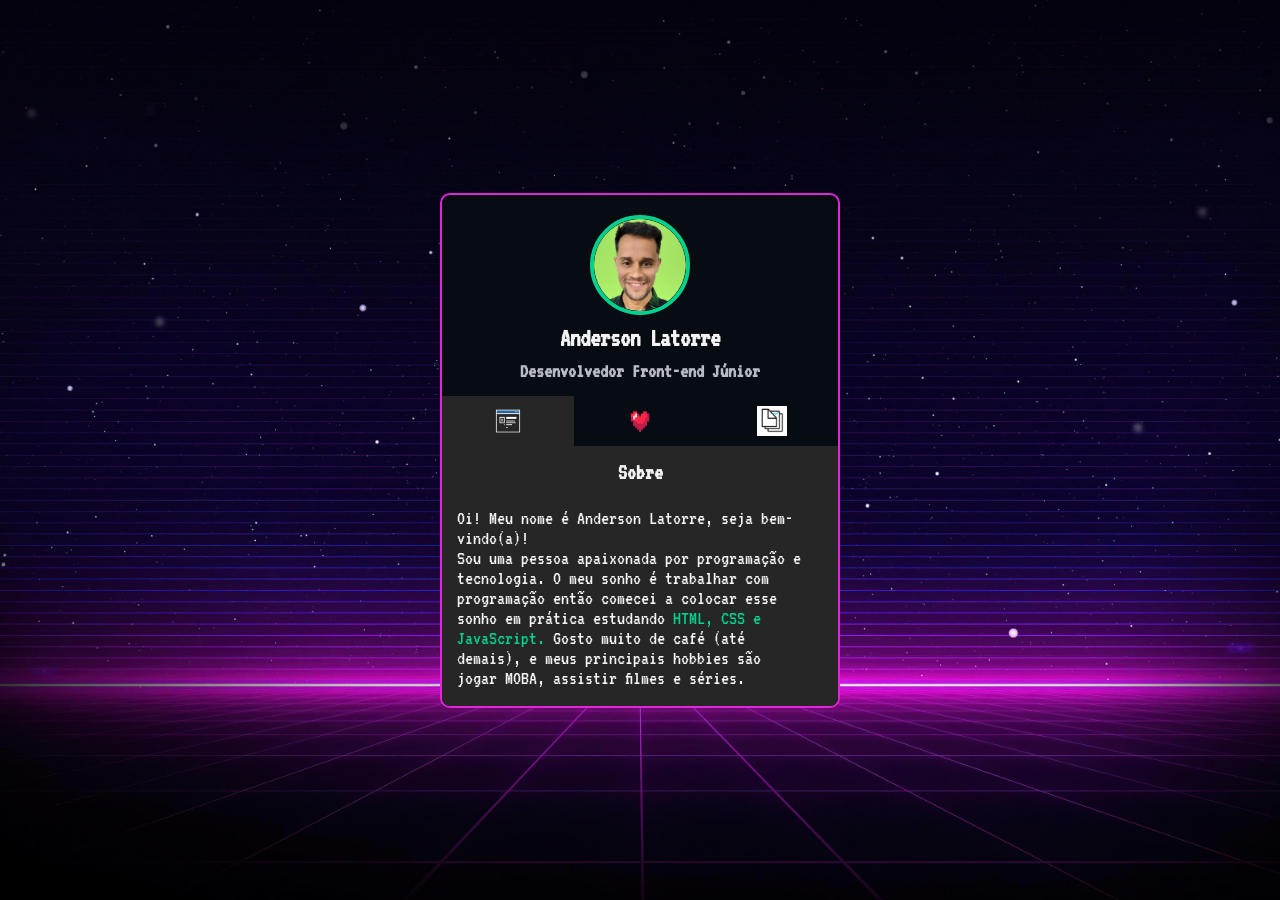
==== index.html @ 5e8afd6b "first commit" ====
<!DOCTYPE html>
<html lang="en">
<head>
    <meta charset="UTF-8">
    <meta http-equiv="X-UA-Compatible" content="IE=edge">
    <meta name="viewport" content="width=device-width, initial-scale=1.0">
    <title>Portfólio - Anderson Latorre</title>
    <link rel="stylesheet" href="./src/css/fonts.css">
    <link rel="stylesheet" href="./src/css/reset.css">
    <link rel="stylesheet" href="./src/css/style.css">
</head>
<body>
    <main class="card">
        <div class="my-informations">
            <img src="./src/images/foto-perfil.jpg" alt="profile picture">
            <h1 class="profile-name">Anderson Latorre</h1>
            <h2 class="office">Desenvolvedor Front-end Júnior</h2>
        </div>
            <div class="contents">
                    <ul class="tabs">
                        <li class="tab selected" id="about-me">
                            <img src="./src/images/sobre.gif" alt="about me icon">
                        </li>
                        <li class="tab" id="my-networks">
                            <img src="./src/images/coracao.gif" alt="social networks icon">
                        </li>
                        <li class="tab" id="projects">
                            <img src="./src/images/projetos.gif" alt="projects icon">
                        </li>
                    </ul>
                <div class="informations-tabs">
                    <div class="information selected" id="information-about-me">
                        <h3 class="sub-title">Sobre</h3>

                        <div class="description">
                            <p>Oi! Meu nome é Anderson Latorre, seja bem-vindo(a)!</p>
                            
                            <p>
                                Sou uma pessoa apaixonada por programação e tecnologia. O meu sonho é trabalhar com programação então comecei a colocar esse sonho em prática estudando
                                <span>HTML, CSS e JavaScript.</span> 
                                Gosto muito de café (até demais), e meus principais hobbies são
                                jogar MOBA, assistir filmes e séries. 
                            </p>
                        </div>
                    </div>

                    <div class="information" id="information-my-networks">
                        <h3 class="sub-title">Minhas Redes</h3>
                        <ul class="social-networks">
                                <li>
                            <a href="https://drive.google.com/file/d/1yoiUMc6ry3pd6nOlLo2wTkGtNcSlwb4V/view" target="_blank" class="curriculo">Currículo</a>
                                </li>
                             <li>
                            <a href="https://www.linkedin.com/in/anderson-latorre-cabral-a48b78201/" target="_blank" class="linkedin">Linkedin</a>
                                </li>
                           <li>
                            <a href="https://github.com/Latorreander" target="_blank" class="github">Github</a>
                           </li>
                     </div>
                     <div class="information" id="information-projects">
                        <h3 class="sub-title">Projetos</h3>
                        <ul class="projects">
                            <li class="project">
                                <img src="./src/images/image-agencia.jpg" alt=" imagem Projeto Agência xpto">
                            </li>
                            <li class="project">
                                <img src="./src/images/image-pokedex.jpg" alt="imagem Projeto Pokédex">
                            </li>
                            <li class="project">
                                <img src="./src/images/image-marvel.jpg" alt="imagem Projeto Marvel">
                            </li>
                        </ul>
                     </div>
                    </ul>
                </div>
            </div>
    </main>
    <script src="./src/js/index.js"></script>
</body>
</html>
---- src/css/fonts.css ----
@font-face {
    font-family: 'VT323';
    src: url(../fonts/VT323-Regular.ttf);
}
---- src/css/style.css ----
body {
  background-image: url("../images/fundo-site.jpg");
  background-position: center;
  background-repeat: no-repeat;
  background-size: cover;
  font-family: "VT323", monospace;
  color: #f3f3f3;
  font-size: 18px;
  display: flex;
  min-height: 100vh;
  align-items: center;
  justify-content: center;
  padding: 30px;
}

.card {
  background-color: #070b12;
  width: 400px;
  border: 2px solid #e126d9;
  border-radius: 10px;
  overflow: hidden;
}

.card .my-informations {
  display: flex;
  flex-direction: column;
  align-items: center;
  padding-top: 20px;
  gap: 10px;
}

.card .my-informations img {
  width: 100px;
  height: 100px;
  border-radius: 100px;
  border: 4px solid #02d08f;
}

.card .my-informations .profile-name {
  font-size: 26px;
}

.card .my-informations .office {
  font-size: 20px;
  color: #b8bbc5;
}

.card .contents {
  margin-top: 15px;
}

.contents .tabs {
  display: flex;
}

.contents .tab {
  display: flex;
  justify-content: center;
  width: 50%;
  padding: 10px 0;
  cursor: pointer;
  transition: background-color 0.2s ease-in-out;
}

.card .tabs img {
  width: 30px;
}

.card .tabs .tab.selected {
  background-color: #262626;
}

.card .informations-tabs {
  background-color: #262626;
}

.card .tabs .tab:hover {
  background-color: #414141;
}

.informations-tabs .information {
  min-height: 260px;
  padding: 15px;
  display: none;
}

.informations-tabs .information.selected {
  display: block;
}

.informations-tabs .sub-title {
  font-size: 22px;
  margin-bottom: 25px;
  text-align: center;
}

.informations-tabs .description {
  font-size: 20px;
  max-height: 180px;
  overflow-y: auto;
  padding-right: 15px;
}

.informations-tabs .description::-webkit-scrollbar {
  width: 10px;
}

.informations-tabs .description::-webkit-scrollbar-track {
  background-color: #070b12;
  border-radius: 20px;
}

.informations-tabs .description::-webkit-scrollbar-thumb {
  background-color: #e126d9;
  border-radius: 20px;
  border: 1px solid #f3f3f3;
}

.informations-tabs .description span {
  color: #02d08f;
}

.social-networks {
  display: flex;
  flex-direction: column;
  align-items: center;
  gap: 20px;
  max-height: 180px;
  overflow-y: auto;
}

.social-networks li a {
  background-color: #414141;
  color: #f3f3f3;
  width: 250px;
  display: block;
  text-align: center;
  padding: 10px;
  font-size: 20px;
  transition: opacity 0.2s ease-in-out;
}

.social-networks li a:hover {
  opacity: 0.7;
}

.social-networks .curriculo {
  background-color: #06c185;
}

.social-networks .linkedin {
  background-color: #1d87bd;
}

.social-networks .github {
  background-color: #545454;
}

.social-networks::-webkit-scrollbar {
  width: 10px;
}

.social-networks::-webkit-scrollbar-track {
  background-color: #070b12;
  border-radius: 20px;
}

.social-networks::-webkit-scrollbar-thumb {
  background-color: #e126d9;
  border-radius: 20px;
  border: 1px solid #f3f3f3;
}

.informations-tabs .information .projects {
  align-items: center;
  justify-content: center;
  max-height: 180px;
  overflow-y: auto;
  padding-right: 15px;
}

.informations-tabs .information img {
  width: 100%;
}

.information .project {
  max-height: 180px;
  margin-bottom: 20px;
}

.informations-tabs .information .projects::-webkit-scrollbar {
  width: 10px;
}

.informations-tabs .information .projects::-webkit-scrollbar-track {
  background-color: #070b12;
  border-radius: 20px;
}

.informations-tabs .information .projects::-webkit-scrollbar-thumb {
  background-color: #e126d9;
  border-radius: 20px;
  border: 1px solid #f3f3f3;
}
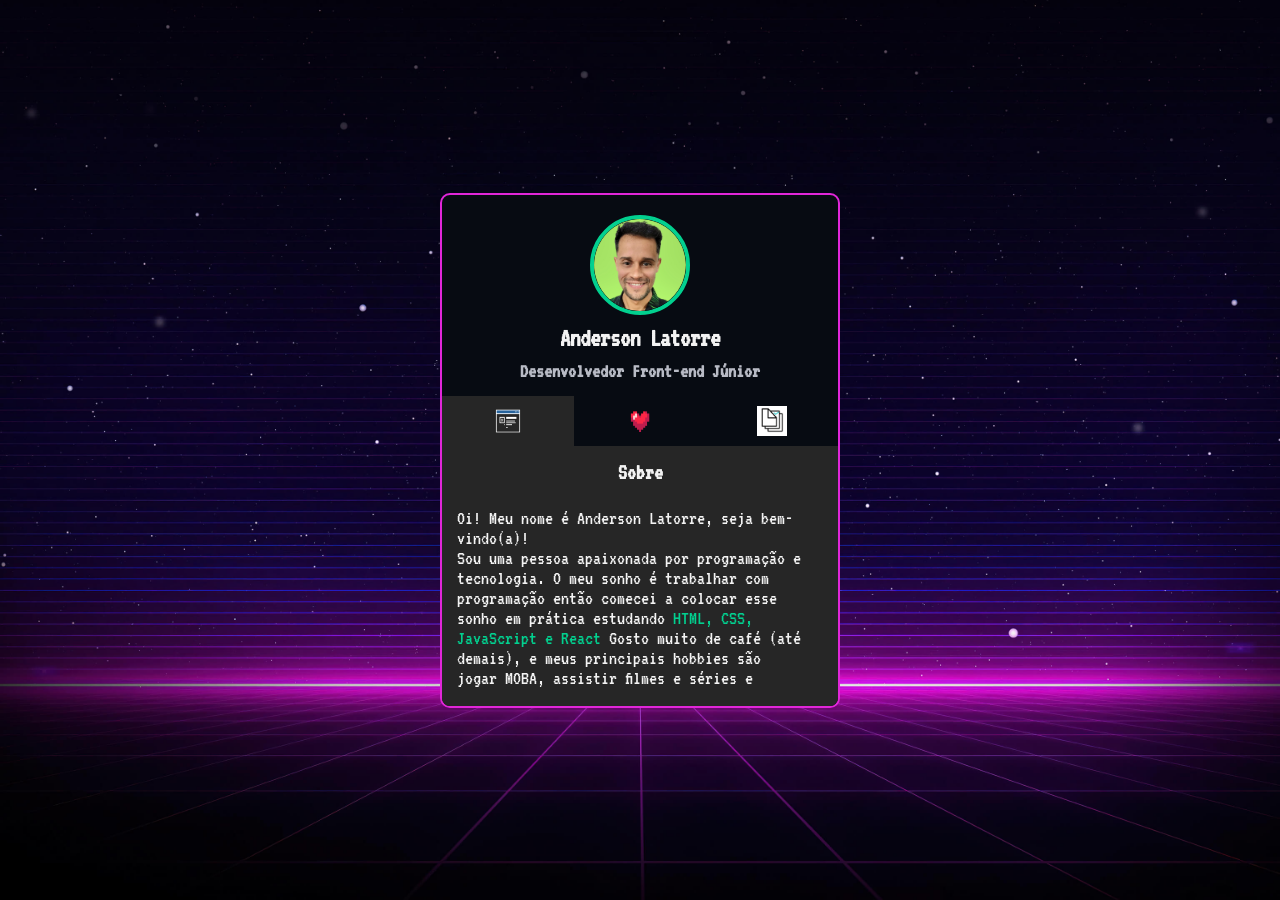
==== commit bf0971c7: "'adicionado links aos projetos'" ====
--- a/index.html
+++ b/index.html
@@ -37,9 +37,9 @@
                             
                             <p>
                                 Sou uma pessoa apaixonada por programação e tecnologia. O meu sonho é trabalhar com programação então comecei a colocar esse sonho em prática estudando
-                                <span>HTML, CSS e JavaScript.</span> 
+                                <span>HTML, CSS, JavaScript e React</span> 
                                 Gosto muito de café (até demais), e meus principais hobbies são
-                                jogar MOBA, assistir filmes e séries. 
+                                jogar MOBA, assistir filmes e séries e passear com a família 
                             </p>
                         </div>
                     </div>
@@ -47,8 +47,8 @@
                     <div class="information" id="information-my-networks">
                         <h3 class="sub-title">Minhas Redes</h3>
                         <ul class="social-networks">
-                                <li>
-                            <a href="https://drive.google.com/file/d/1yoiUMc6ry3pd6nOlLo2wTkGtNcSlwb4V/view" target="_blank" class="curriculo">Currículo</a>
+                             <li>
+                            <a href="https://drive.google.com/file/d/1iEsWniRSLF5Rzi7O7wgaDHCfgnrgqvYV/view?usp=share_link" target="_blank" class="curriculo">Currículo</a>
                                 </li>
                              <li>
                             <a href="https://www.linkedin.com/in/anderson-latorre-cabral-a48b78201/" target="_blank" class="linkedin">Linkedin</a>
@@ -60,21 +60,39 @@
                      <div class="information" id="information-projects">
                         <h3 class="sub-title">Projetos</h3>
                         <ul class="projects">
-                            <li class="project">
-                                <img src="./src/images/image-agencia.jpg" alt=" imagem Projeto Agência xpto">
-                            </li>
-                            <li class="project">
-                                <img src="./src/images/image-pokedex.jpg" alt="imagem Projeto Pokédex">
-                            </li>
-                            <li class="project">
-                                <img src="./src/images/image-marvel.jpg" alt="imagem Projeto Marvel">
-                            </li>
-                        </ul>
+                            <a href="
+                            https://latorreander.github.io/projeto-agencia-xpto/" target="_blank">
+                                <li class="project">
+                                    <img src="./src/images/image-agencia.jpg" alt=" imagem Projeto Agência xpto">
+                                </li>
+                            </a>
+                            <a href="https://latorreander.github.io/projeto-pokedex/" target="_blank">
+                                <li class="project">
+                                    <img src="./src/images/image-pokedex.jpg" alt="imagem Projeto Pokédex">
+                                </li>
+                            </a>
+                            <a href="https://latorreander.github.io/projeto-marvel/" target="_blank">
+                                <li class="project">
+                                    <img src="./src/images/image-marvel.jpg" alt="imagem Projeto Marvel">
+                                </li>
+                            </a>
+                            <a href="https://latorreander.github.io/projeto-slider/" target="_blank">
+                                <li class="project">
+                                    <img src="./src/images/projeto-slide.jpg" alt="imagem projeto slide">
+                                </li>
+                            </a>
+                            <a href="https://latorreander.github.io/snake-game-js/" target="_blank">
+                                <li class="project" alt="imagem snake game">
+                                    <img src="./src/images/projeto-snake.jpg" alt="">
+                                </li>
+                            </a>
                      </div>
                     </ul>
                 </div>
             </div>
     </main>
     <script src="./src/js/index.js"></script>
+
 </body>
-</html>+</html>
+
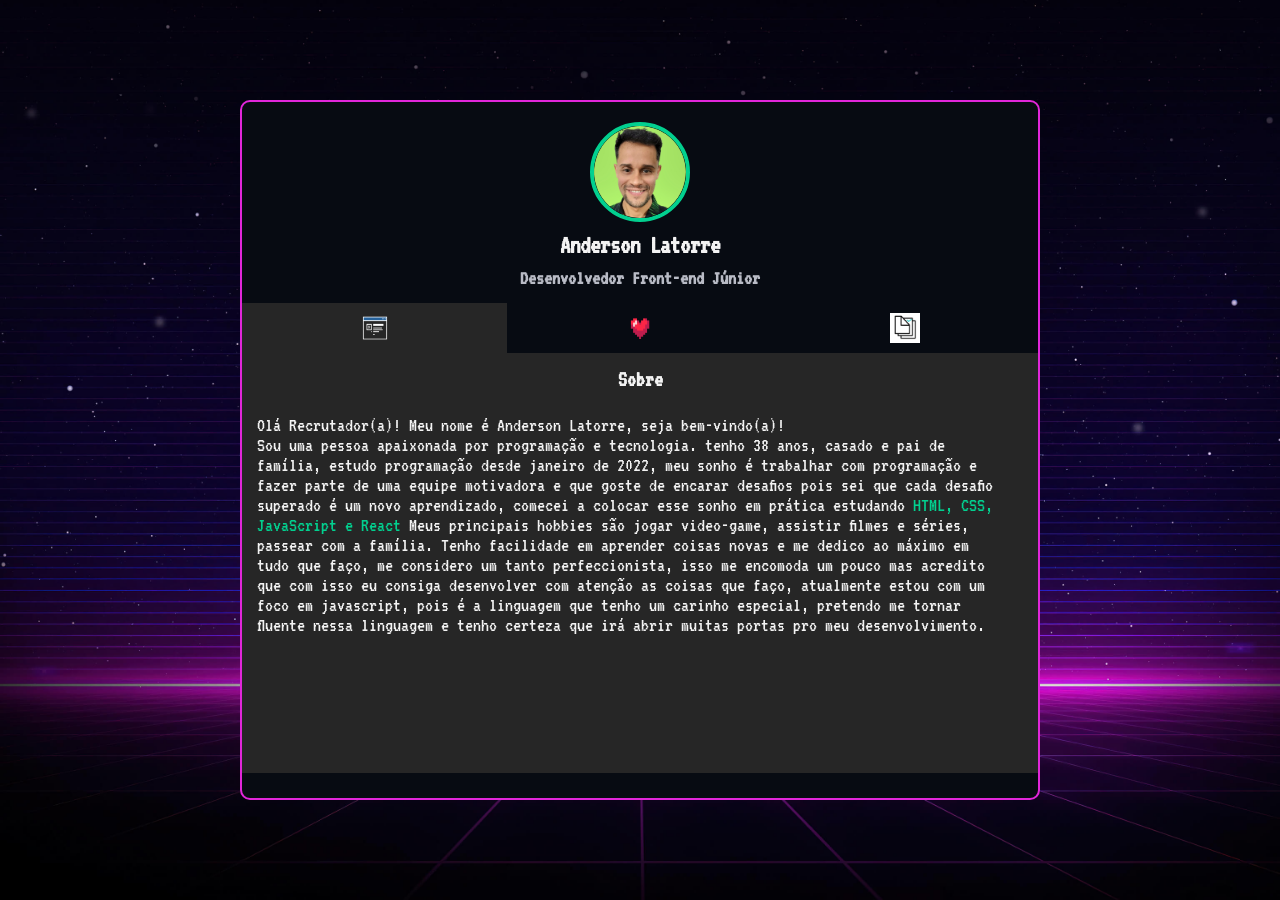
==== commit 5f905137: "'pequenas melhorias'" ====
--- a/index.html
+++ b/index.html
@@ -33,13 +33,13 @@
                         <h3 class="sub-title">Sobre</h3>
 
                         <div class="description">
-                            <p>Oi! Meu nome é Anderson Latorre, seja bem-vindo(a)!</p>
+                            <p>Olá Recrutador(a)! Meu nome é Anderson Latorre, seja bem-vindo(a)!</p>
                             
                             <p>
-                                Sou uma pessoa apaixonada por programação e tecnologia. O meu sonho é trabalhar com programação então comecei a colocar esse sonho em prática estudando
+                                Sou uma pessoa apaixonada por programação e tecnologia. tenho 38 anos, casado e pai de família, estudo programação desde janeiro de 2022, meu sonho é trabalhar com programação e fazer parte de uma equipe motivadora e que goste de encarar desafios pois sei que cada desafio superado é um novo aprendizado, comecei a colocar esse sonho em prática estudando
                                 <span>HTML, CSS, JavaScript e React</span> 
-                                Gosto muito de café (até demais), e meus principais hobbies são
-                                jogar MOBA, assistir filmes e séries e passear com a família 
+                                Meus principais hobbies são
+                                jogar video-game, assistir filmes e séries, passear com a família. Tenho facilidade em aprender coisas novas e me dedico ao máximo em tudo que faço, me considero um tanto perfeccionista, isso me encomoda um pouco mas acredito que com isso eu consiga desenvolver com atenção as coisas que faço, atualmente estou com um foco em javascript, pois é a linguagem que tenho um carinho especial, pretendo me tornar fluente nessa linguagem e tenho certeza que irá abrir muitas portas pro meu desenvolvimento.  
                             </p>
                         </div>
                     </div>
@@ -82,8 +82,13 @@
                                 </li>
                             </a>
                             <a href="https://latorreander.github.io/snake-game-js/" target="_blank">
-                                <li class="project" alt="imagem snake game">
-                                    <img src="./src/images/projeto-snake.jpg" alt="">
+                                <li class="project">
+                                    <img src="./src/images/projeto-snake.jpg" alt="imagem projeto snake-game">
+                                </li>
+                            </a>
+                            <a href="" target="_blank">
+                                <li class="project">
+                                    <img src="" alt="imagem aplicação dicionário">
                                 </li>
                             </a>
                      </div>
--- a/src/css/style.css
+++ b/src/css/style.css
@@ -15,7 +15,8 @@
 
 .card {
   background-color: #070b12;
-  width: 400px;
+  width: 800px;
+  height: 700px;
   border: 2px solid #e126d9;
   border-radius: 10px;
   overflow: hidden;
@@ -79,7 +80,7 @@
 }
 
 .informations-tabs .information {
-  min-height: 260px;
+  min-height: 420px;
   padding: 15px;
   display: none;
 }
@@ -96,7 +97,7 @@
 
 .informations-tabs .description {
   font-size: 20px;
-  max-height: 180px;
+  max-height: 260px;
   overflow-y: auto;
   padding-right: 15px;
 }
@@ -125,7 +126,7 @@
   flex-direction: column;
   align-items: center;
   gap: 20px;
-  max-height: 180px;
+  max-height: 300px;
   overflow-y: auto;
 }
 
@@ -133,6 +134,7 @@
   background-color: #414141;
   color: #f3f3f3;
   width: 250px;
+  
   display: block;
   text-align: center;
   padding: 10px;
@@ -174,7 +176,7 @@
 .informations-tabs .information .projects {
   align-items: center;
   justify-content: center;
-  max-height: 180px;
+  max-height: 300px;
   overflow-y: auto;
   padding-right: 15px;
 }
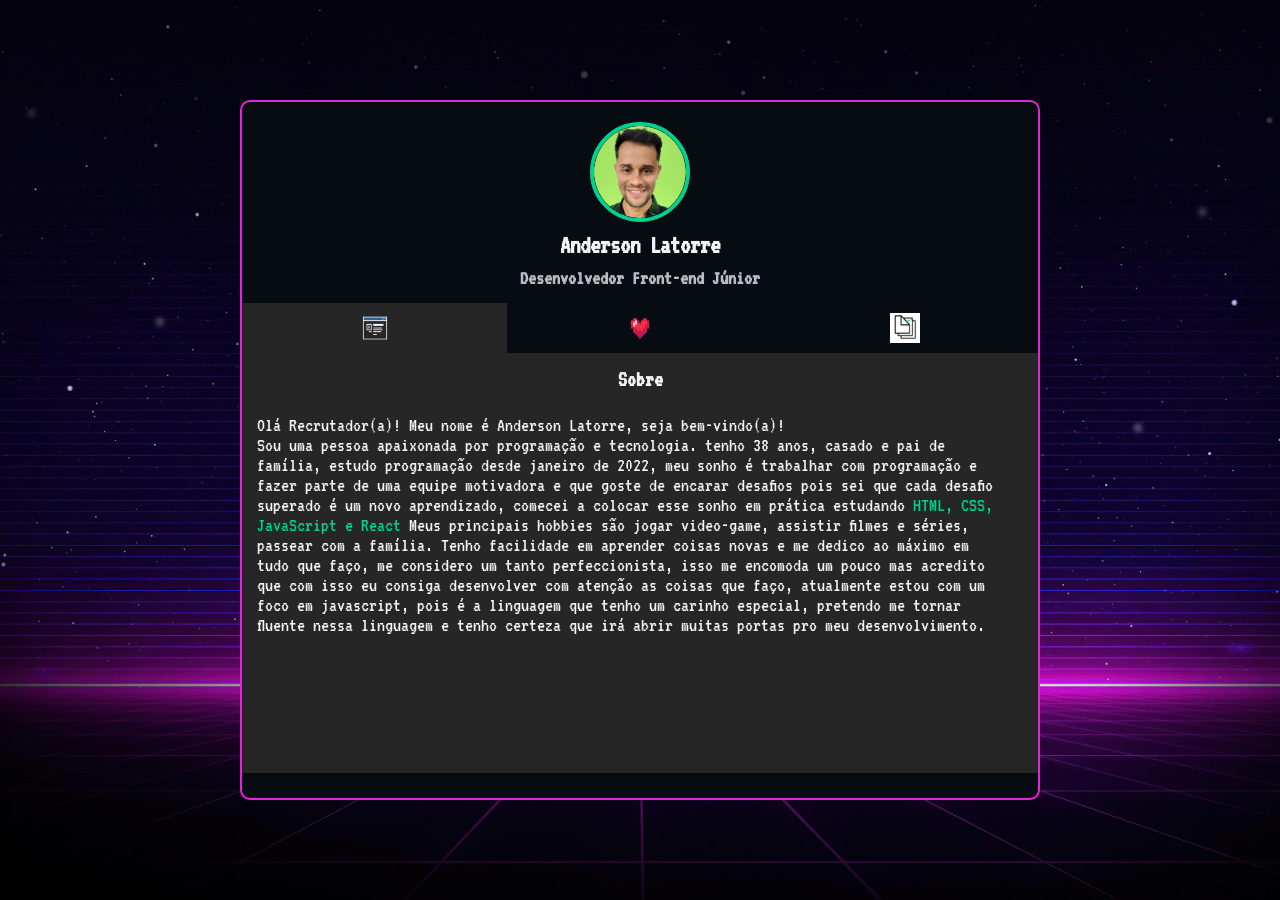
==== commit 9754912a: "'nova aplicação adicionada'" ====
--- a/index.html
+++ b/index.html
@@ -86,9 +86,9 @@
                                     <img src="./src/images/projeto-snake.jpg" alt="imagem projeto snake-game">
                                 </li>
                             </a>
-                            <a href="" target="_blank">
+                            <a href="https://latorreander.github.io/dicionario-api/" target="_blank">
                                 <li class="project">
-                                    <img src="" alt="imagem aplicação dicionário">
+                                    <img src="./src/images/dicionario-portfolio.jpg" alt="imagem aplicação dicionário">
                                 </li>
                             </a>
                      </div>
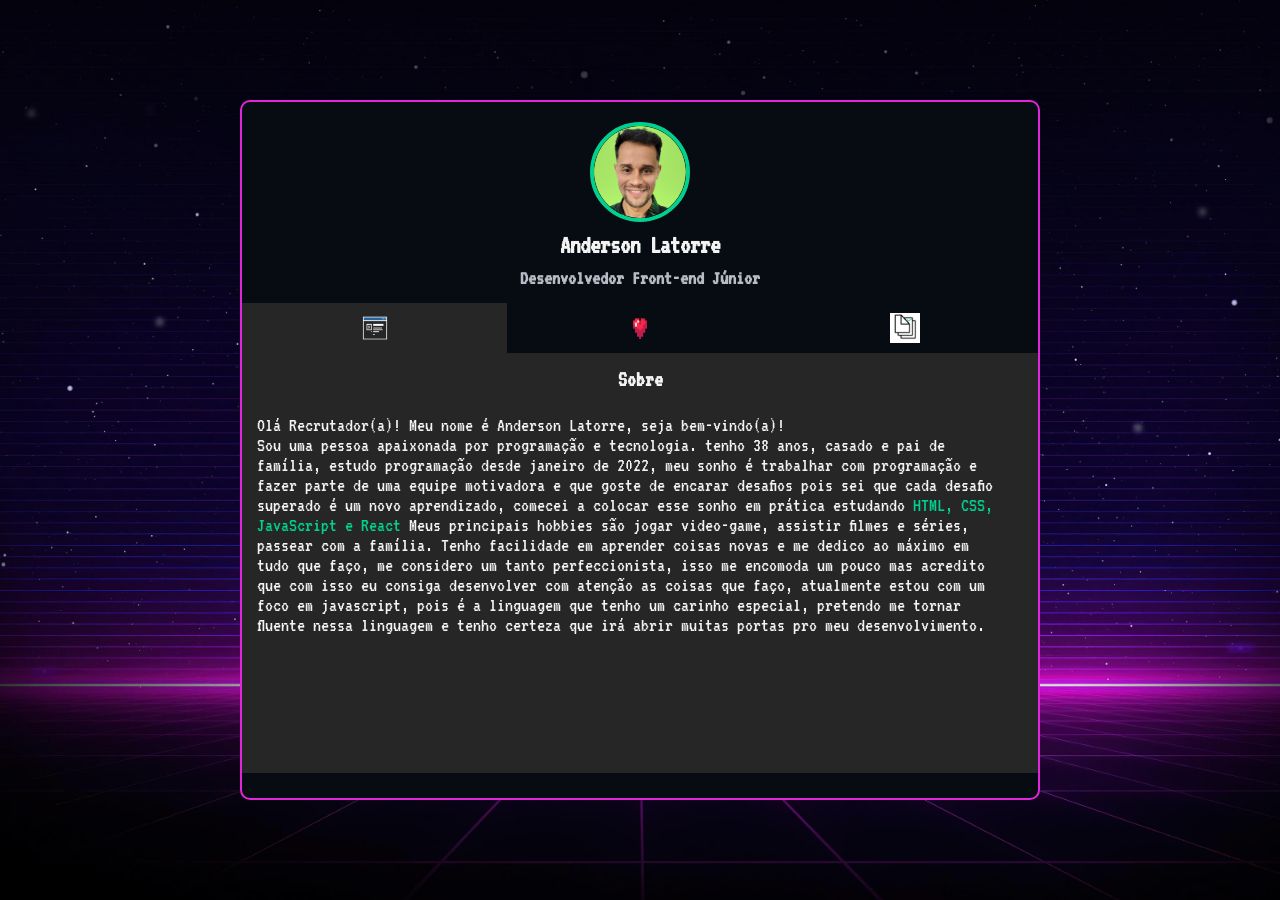
==== commit 518fcc97: "'adicionado atributo "title as imagens dos projetos"" ====
--- a/index.html
+++ b/index.html
@@ -63,32 +63,32 @@
                             <a href="
                             https://latorreander.github.io/projeto-agencia-xpto/" target="_blank">
                                 <li class="project">
-                                    <img src="./src/images/image-agencia.jpg" alt=" imagem Projeto Agência xpto">
+                                    <img src="./src/images/image-agencia.jpg" alt=" imagem Projeto Agência xpto" title="projeto agência xpto">
                                 </li>
                             </a>
                             <a href="https://latorreander.github.io/projeto-pokedex/" target="_blank">
                                 <li class="project">
-                                    <img src="./src/images/image-pokedex.jpg" alt="imagem Projeto Pokédex">
+                                    <img src="./src/images/image-pokedex.jpg" alt="imagem Projeto Pokédex" title="Projeto Pokedéx">
                                 </li>
                             </a>
                             <a href="https://latorreander.github.io/projeto-marvel/" target="_blank">
                                 <li class="project">
-                                    <img src="./src/images/image-marvel.jpg" alt="imagem Projeto Marvel">
+                                    <img src="./src/images/image-marvel.jpg" alt="imagem Projeto Marvel" title="Projeto Marvel">
                                 </li>
                             </a>
                             <a href="https://latorreander.github.io/projeto-slider/" target="_blank">
                                 <li class="project">
-                                    <img src="./src/images/projeto-slide.jpg" alt="imagem projeto slide">
+                                    <img src="./src/images/projeto-slide.jpg" alt="imagem projeto slide" title="Projeto Slider">
                                 </li>
                             </a>
                             <a href="https://latorreander.github.io/snake-game-js/" target="_blank">
                                 <li class="project">
-                                    <img src="./src/images/projeto-snake.jpg" alt="imagem projeto snake-game">
+                                    <img src="./src/images/projeto-snake.jpg" alt="imagem projeto snake-game" title="Aplicação Snake-game">
                                 </li>
                             </a>
                             <a href="https://latorreander.github.io/dicionario-api/" target="_blank">
                                 <li class="project">
-                                    <img src="./src/images/dicionario-portfolio.jpg" alt="imagem aplicação dicionário">
+                                    <img src="./src/images/api-dicionario.jpg" alt="imagem aplicação dicionário" title="Aplicação Api-Dicionário">
                                 </li>
                             </a>
                      </div>
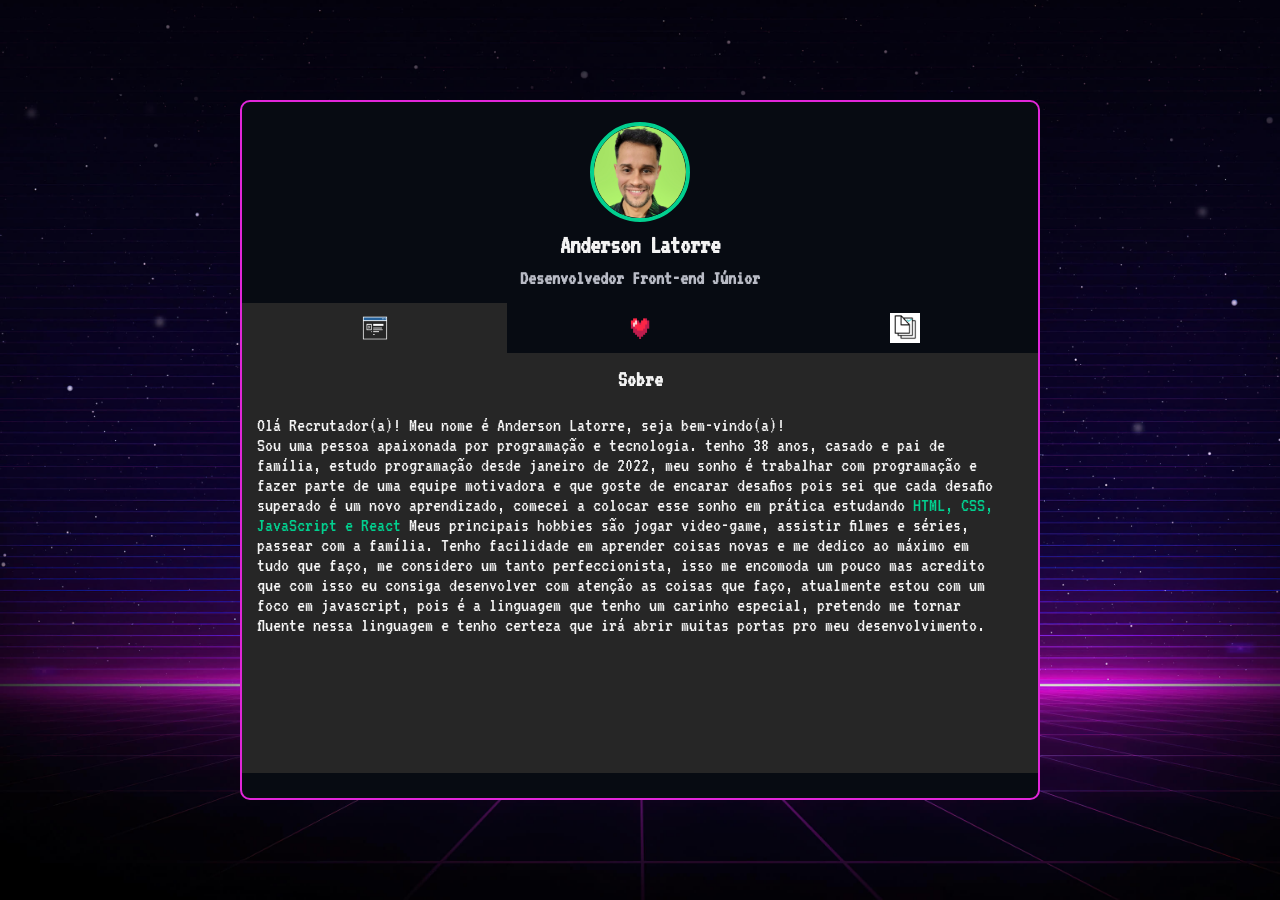
==== commit 28e13098: "'curriculo atualizado'" ====
--- a/index.html
+++ b/index.html
@@ -48,7 +48,7 @@
                         <h3 class="sub-title">Minhas Redes</h3>
                         <ul class="social-networks">
                              <li>
-                            <a href="https://drive.google.com/file/d/1iEsWniRSLF5Rzi7O7wgaDHCfgnrgqvYV/view?usp=share_link" target="_blank" class="curriculo">Currículo</a>
+                            <a href="https://drive.google.com/file/d/1DapJzbSscZV3Y1vDArD-4srRrRiB_pxK/view?usp=share_link" target="_blank" class="curriculo">Currículo</a>
                                 </li>
                              <li>
                             <a href="https://www.linkedin.com/in/anderson-latorre-cabral-a48b78201/" target="_blank" class="linkedin">Linkedin</a>
@@ -81,11 +81,6 @@
                                     <img src="./src/images/projeto-slide.jpg" alt="imagem projeto slide" title="Projeto Slider">
                                 </li>
                             </a>
-                            <a href="https://latorreander.github.io/snake-game-js/" target="_blank">
-                                <li class="project">
-                                    <img src="./src/images/projeto-snake.jpg" alt="imagem projeto snake-game" title="Aplicação Snake-game">
-                                </li>
-                            </a>
                             <a href="https://latorreander.github.io/dicionario-api/" target="_blank">
                                 <li class="project">
                                     <img src="./src/images/api-dicionario.jpg" alt="imagem aplicação dicionário" title="Aplicação Api-Dicionário">
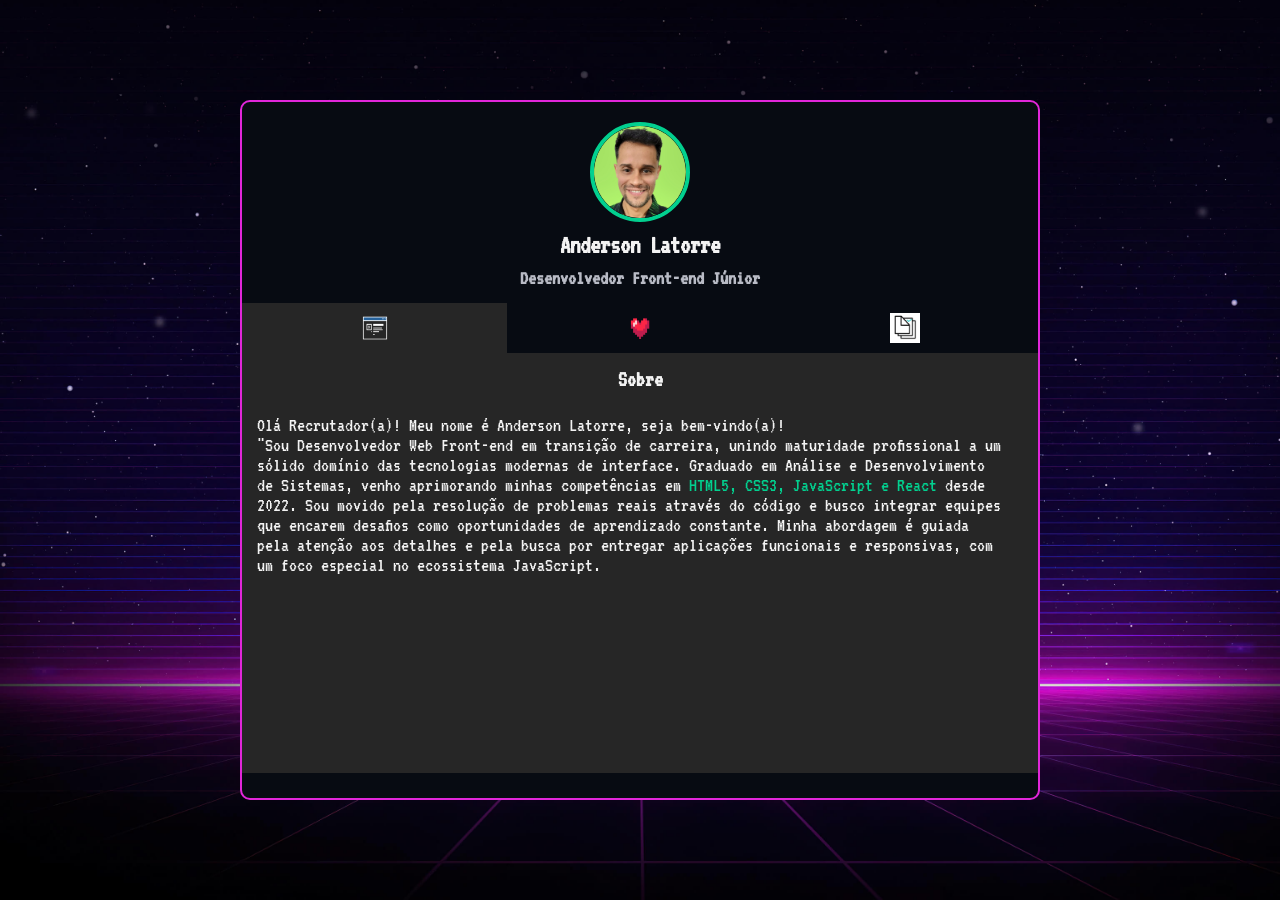
==== commit ee25683a: "texto atualizado" ====
--- a/index.html
+++ b/index.html
@@ -36,10 +36,7 @@
                             <p>Olá Recrutador(a)! Meu nome é Anderson Latorre, seja bem-vindo(a)!</p>
                             
                             <p>
-                                Sou uma pessoa apaixonada por programação e tecnologia. tenho 38 anos, casado e pai de família, estudo programação desde janeiro de 2022, meu sonho é trabalhar com programação e fazer parte de uma equipe motivadora e que goste de encarar desafios pois sei que cada desafio superado é um novo aprendizado, comecei a colocar esse sonho em prática estudando
-                                <span>HTML, CSS, JavaScript e React</span> 
-                                Meus principais hobbies são
-                                jogar video-game, assistir filmes e séries, passear com a família. Tenho facilidade em aprender coisas novas e me dedico ao máximo em tudo que faço, me considero um tanto perfeccionista, isso me encomoda um pouco mas acredito que com isso eu consiga desenvolver com atenção as coisas que faço, atualmente estou com um foco em javascript, pois é a linguagem que tenho um carinho especial, pretendo me tornar fluente nessa linguagem e tenho certeza que irá abrir muitas portas pro meu desenvolvimento.  
+                                "Sou Desenvolvedor Web Front-end em transição de carreira, unindo maturidade profissional a um sólido domínio das tecnologias modernas de interface. Graduado em Análise e Desenvolvimento de Sistemas, venho aprimorando minhas competências em <span>HTML5, CSS3, JavaScript e React</span> desde 2022. Sou movido pela resolução de problemas reais através do código e busco integrar equipes que encarem desafios como oportunidades de aprendizado constante. Minha abordagem é guiada pela atenção aos detalhes e pela busca por entregar aplicações funcionais e responsivas, com um foco especial no ecossistema JavaScript. 
                             </p>
                         </div>
                     </div>
